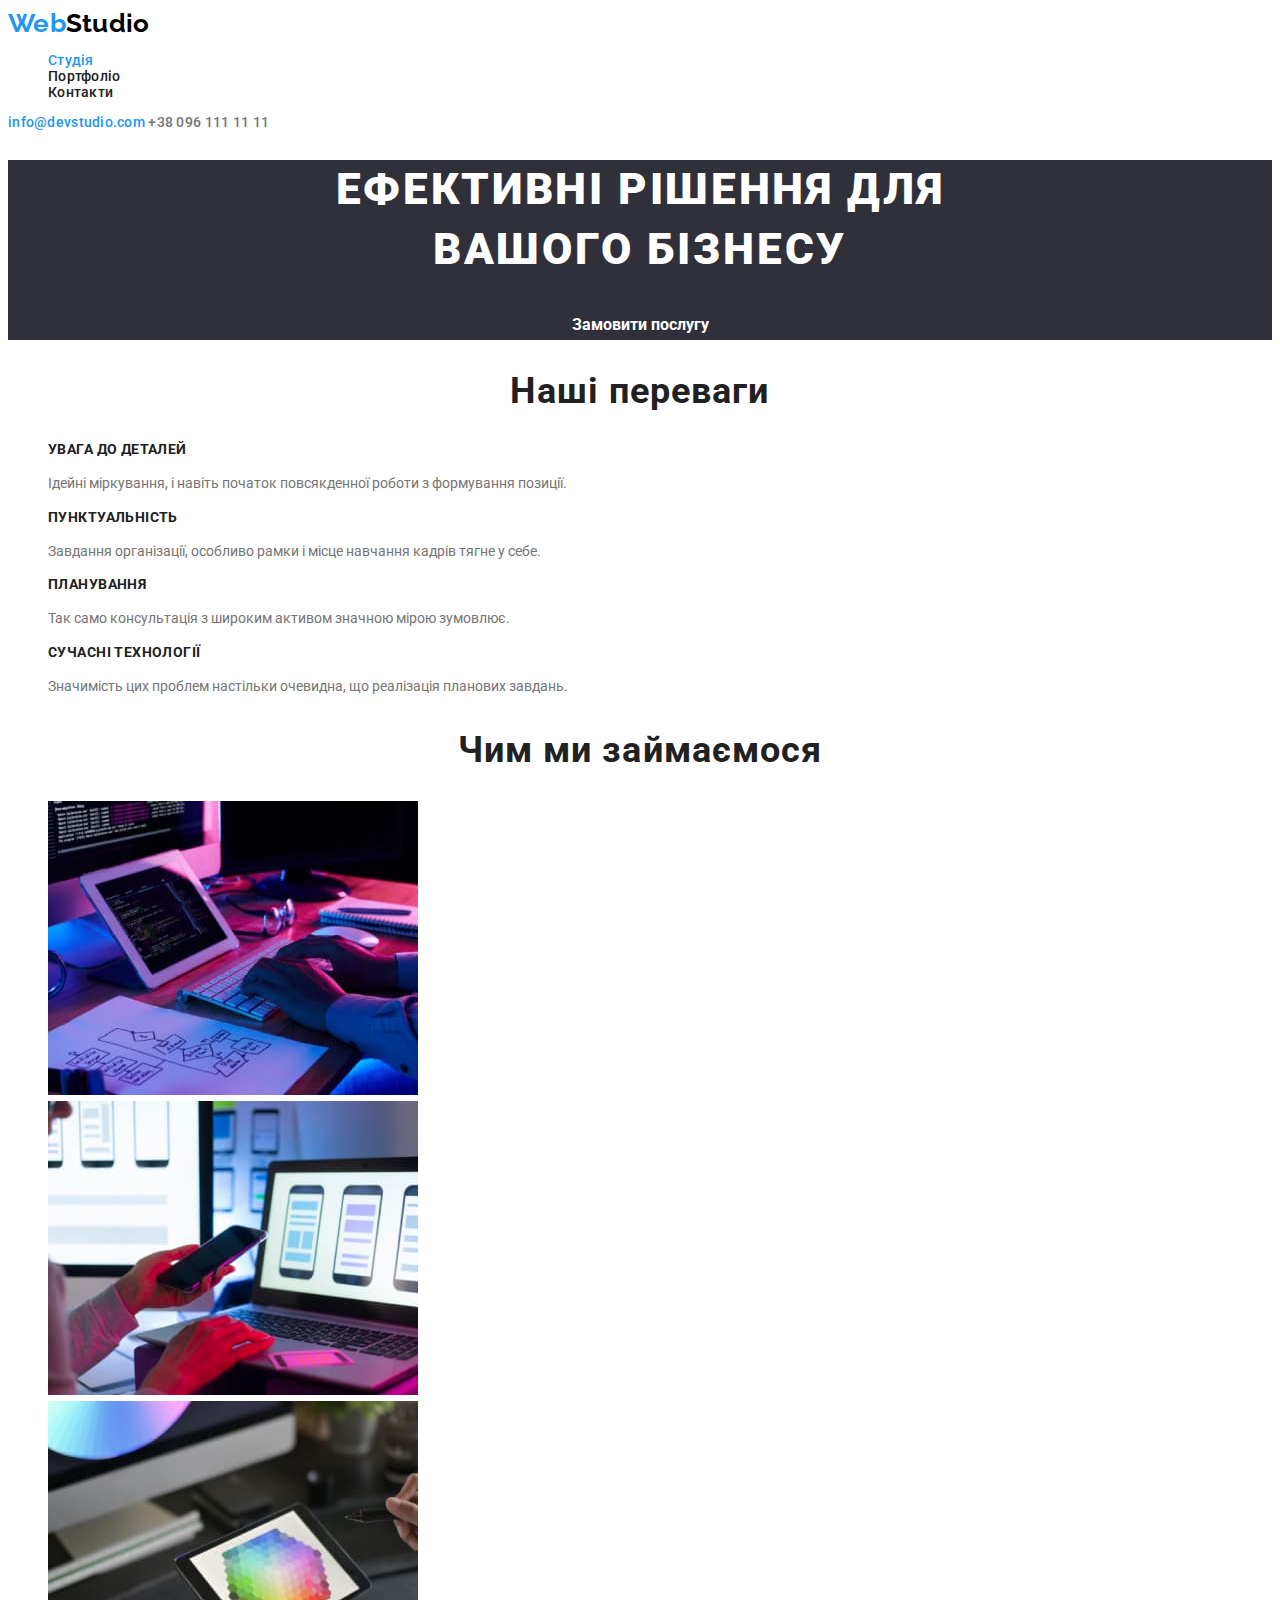
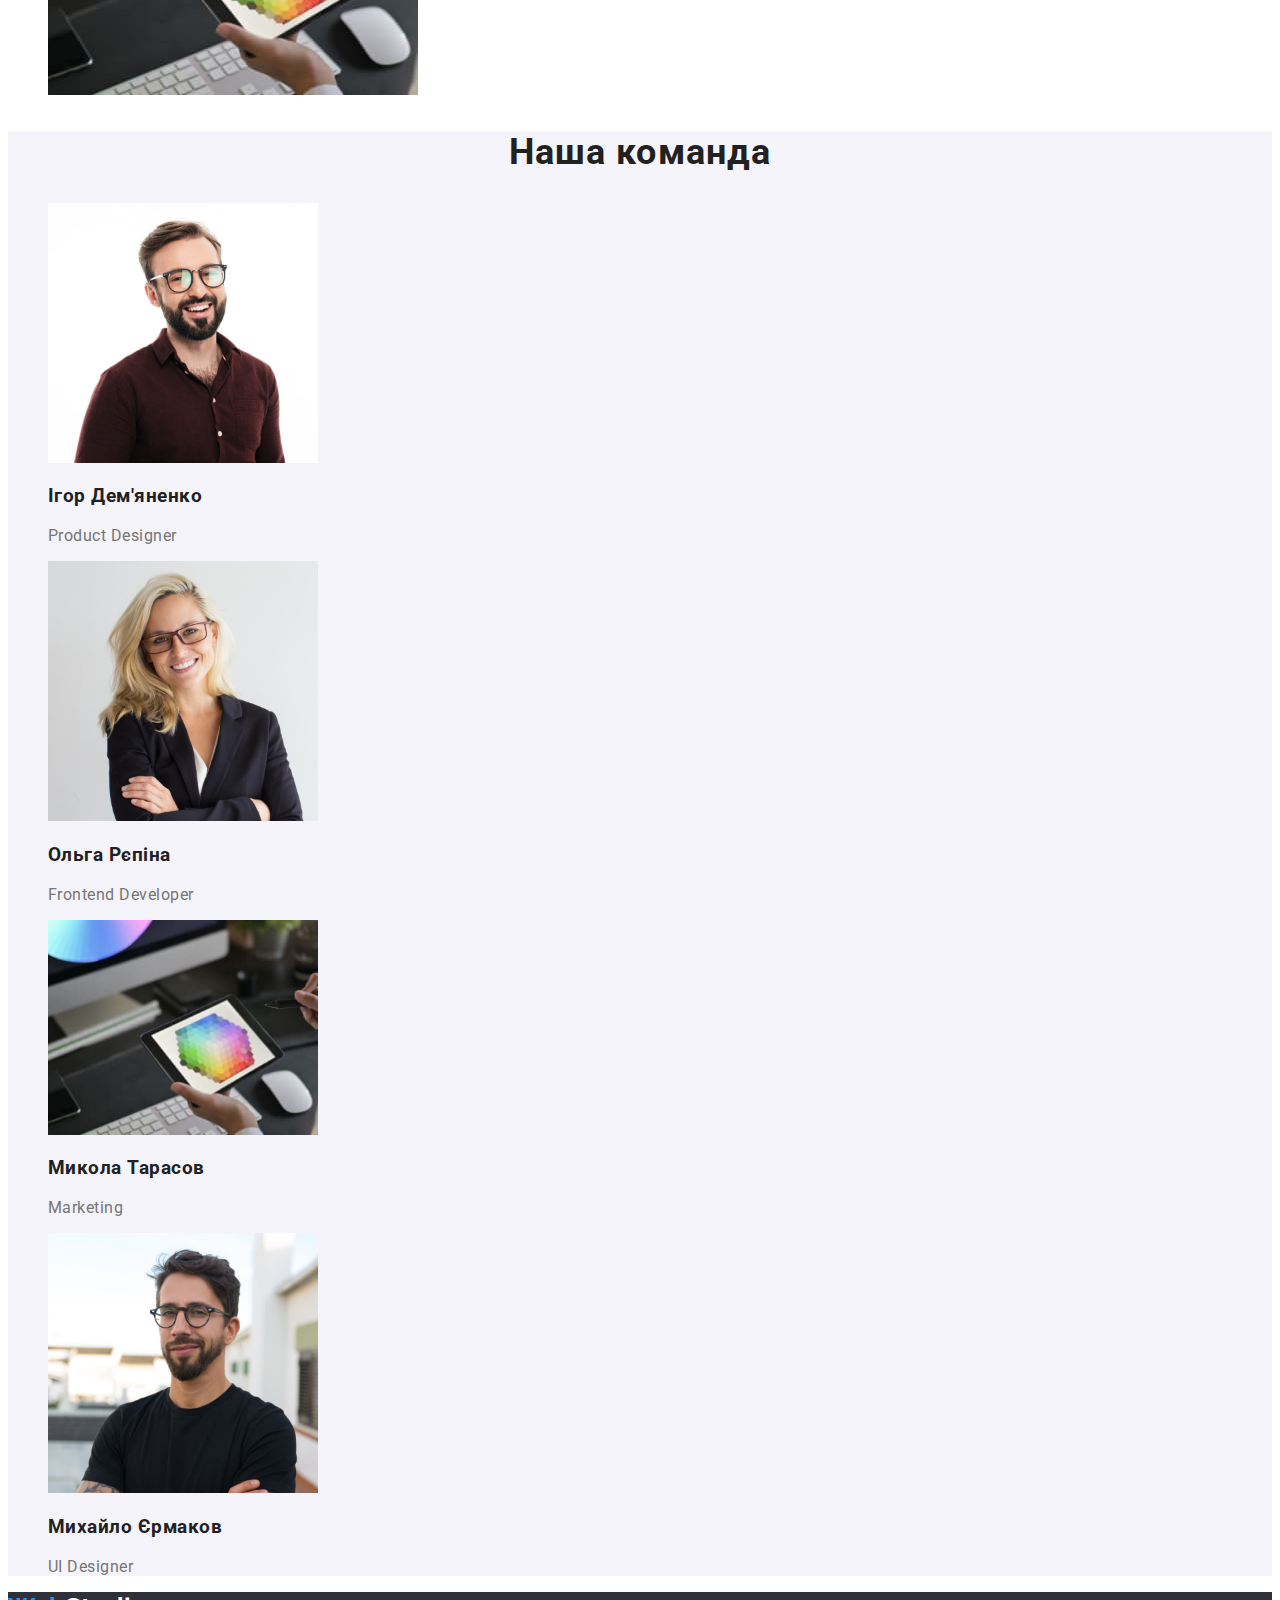
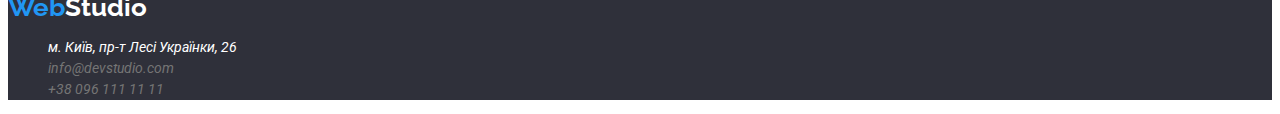
==== index.html @ 41cec7c2 "add project" ====
<!DOCTYPE html>
<html lang="ur">
  <head>
    <meta charset="UTF-8" />
    <meta http-equiv="X-UA-Compatible" content="IE=edge" />
    <meta name="viewport" content="width=device-width, initial-scale=1.0" />
    <title>Document</title>
    <link rel="stylesheet" href="./css/styles.css" />
    <link rel="preconnect" href="https://fonts.googleapis.com" />
    <link rel="preconnect" href="https://fonts.gstatic.com" crossorigin />
    <link
      href="https://fonts.googleapis.com/css2?family=Raleway:wght@700&family=Roboto:wght@400;500;700;900&display=swap"
      rel="stylesheet"
    />
  </head>
  <body>
    <!-- header -->
    <header>
      <nav class="nav">
        <div class="logo">
          <a href="./"><span>Web</span>Studio</a>
        </div>
        <div class="nav-pages">
          <ul>
            <li class="active">Студія</li>
            <li><a href="./portfolio.html" target="_self">Портфоліо</a></li>
            <li><a href="">Контакти</a></li>
          </ul>
        </div>
        <div class="contacts">
          <a href="mailto:info@devstudio.com" class="mail">info@devstudio.com</a>
          <a href="tel:+380961111111">+38 096 111 11 11</a>
        </div>
      </nav>
    </header>
    <!-- main -->
    <main>
      <!-- hero -->
      <div class="hero">
        <h1 class="hero-title">
          Ефективні рішення для <br />
          вашого бізнесу
        </h1>
        <a href="">Замовити послугу</a>
      </div>
      <!-- features  -->
      <section>
        <h2>Наші переваги</h2>
        <div class="features">
          <ul>
            <li>
              <h3 class="features-title">УВАГА ДО ДЕТАЛЕЙ</h3>
              <p>Ідейні міркування, і навіть початок повсякденної роботи з формування позиції.</p>
            </li>
            <li>
              <h3 class="features-title">ПУНКТУАЛЬНІСТЬ</h3>
              <p>Завдання організації, особливо рамки і місце навчання кадрів тягне у себе.</p>
            </li>
            <li>
              <h3 class="features-title">ПЛАНУВАННЯ</h3>
              <p>Так само консультація з широким активом значною мірою зумовлює.</p>
            </li>
            <li>
              <h3 class="features-title">СУЧАСНІ ТЕХНОЛОГІЇ</h3>
              <p>Значимість цих проблем настільки очевидна, що реалізація планових завдань.</p>
            </li>
          </ul>
        </div>
      </section>
      <!-- works -->
      <section class="works">
        <h2>Чим ми займаємося</h2>
        <ul>
          <li><img src="./images/img.jpg" alt="друкувати на клавiатурi" width="370" /></li>
          <li><img src="./images/box-2.jpg" alt="ноутбук та телефон" width="370" /></li>
          <li><img src="./images/box-3.jpg" alt="палiтра колорiв" width="370" /></li>
        </ul>
      </section>
      <!-- our team -->
      <section class="our-team">
        <h2>Наша команда</h2>
        <div class="team">
          <ul>
            <li>
              <img src="./images/img-1.jpg" alt="Ігор Дем'яненко" width="270" />
              <h3>Ігор Дем'яненко</h3>
              <p>Product Designer</p>
            </li>
            <li>
              <img src="./images/img-2.jpg" alt="Ольга Рєпіна" width="270" />
              <h3>Ольга Рєпіна</h3>
              <p>Frontend Developer</p>
            </li>
            <li>
              <img src="./images/box-3.jpg" alt="Микола Тарасов" width="270" />
              <h3>Микола Тарасов</h3>
              <p>Marketing</p>
            </li>
            <li>
              <img src="./images/img-4.jpg" alt="Михайло Єрмаков" width="270" />
              <h3>Михайло Єрмаков</h3>
              <p>UI Designer</p>
            </li>
          </ul>
        </div>
      </section>
    </main>
    <!-- footer -->
    <footer class="footer">
      <a href="./" class="logo"><span>Web</span>Studio</a>
      <div class="adress">
        <address>
          <ul>
            <li><a href="" class="adress-part">м. Київ, пр-т Лесі Українки, 26</a></li>
            <li><a href="mailto:info@devstudio.com">info@devstudio.com </a></li>
            <li><a href="tel:+380961111111">+38 096 111 11 11</a></li>
          </ul>
        </address>
      </div>
    </footer>
  </body>
</html>
---- css/styles.css ----
:root {
  --bgcolor: #fff;
  --accent-color: #2196f3;
  --title-text-color: #212121;
  --ptimery-text-color: #757575;
  --logo-text-color: #000000;
  --secondle-text-color: #ffffff;
  --hero-bg-color: #2f303a;
  --secondle-bg-color: #f5f4fa;
}

body {
  font-family: 'Roboto', sans-serif;
  color: var(--ptimery-text-color);
  background-color: var(--bgcolor);
  font-weight: 400;
  font-size: 14px;
  line-height: 1.5;
}

a,
a:visited {
  text-decoration: none;
  color: inherit;
}

ul {
  list-style: none;
}

/* header */
.nav {
  font-weight: 500;
  line-height: 1.14;
  letter-spacing: 0.02em;
}

.nav .logo,
.footer .logo {
  color: var(--logo-text-color);
  font-family: 'Raleway', sans-serif;
  font-size: 26px;
  font-weight: 700;
  line-height: 1.2;
}

.nav-pages {
  color: var(--title-text-color);
}

.contacts {
  color: var(--ptimery-text-color);
}

.nav-pages a:hover,
.contacts a:hover,
.mail,
.logo span,
.nav-pages .active {
  color: var(--accent-color);
}
.nav-pages .active {
  cursor: pointer;
}

/* hero */
.hero {
  background-color: var(--hero-bg-color);
  text-align: center;
}

.hero-title {
  text-transform: uppercase;
  color: var(--secondle-text-color);
  font-weight: 900;
  font-size: 44px;
  line-height: 1.36;
  letter-spacing: 0.06em;
}

.hero a {
  font-weight: 700;
  font-size: 16px;
  line-height: 1.9;
  color: var(--secondle-text-color);
}
/* features */

.features-title {
  font-size: 14px;
  font-weight: 700;
  line-height: 1.14;
  letter-spacing: 0.03em;
  text-transform: uppercase;
  color: var(--title-text-color);
}
.features p {
  line-height: 1.7;
}

/* works */
h2 {
  font-weight: 700;
  font-size: 36px;
  line-height: 1.17;
  text-align: center;
  letter-spacing: 0.03em;
  color: var(--title-text-color);
}
/* team */
.our-team {
  background-color: var(--secondle-bg-color);
}
.team {
  font-weight: 500;
  font-size: 16px;
  line-height: 1.19;
  letter-spacing: 0.03em;
}

.team h3 {
  color: var(--title-text-color);
}

.team p {
  font-weight: 400;
}

/* footer */
.footer .logo {
  color: var(--secondle-text-color);
}
.footer {
  background-color: var(--hero-bg-color);
}

.adress .adress-part {
  color: var(--secondle-text-color);
}

/* portfolio */
button {
  font-weight: 500;
  font-size: 16px;
  line-height: 1.62;
  text-align: center;
  letter-spacing: 0.03em;
  cursor: pointer;
  color: var(--title-text-color);
  background-color: #f5f4fa;
  border: 1px solid #f5f4fa;
}
button:hover,
li.active button {
  cursor: pointer;
  color: var(--secondle-text-color);
  background-color: var(--accent-color);
  border: 1px solid var(--accent-color);
}

.cards h3 {
  font-weight: 700;
  font-size: 18px;
  line-height: 2;
  letter-spacing: 0.06em;
  color: var(--title-text-color);
}

.cards p {
  font-size: 16px;
  line-height: 1.87;
  letter-spacing: 0.03em;
  color: var(--ptimery-text-color);
}
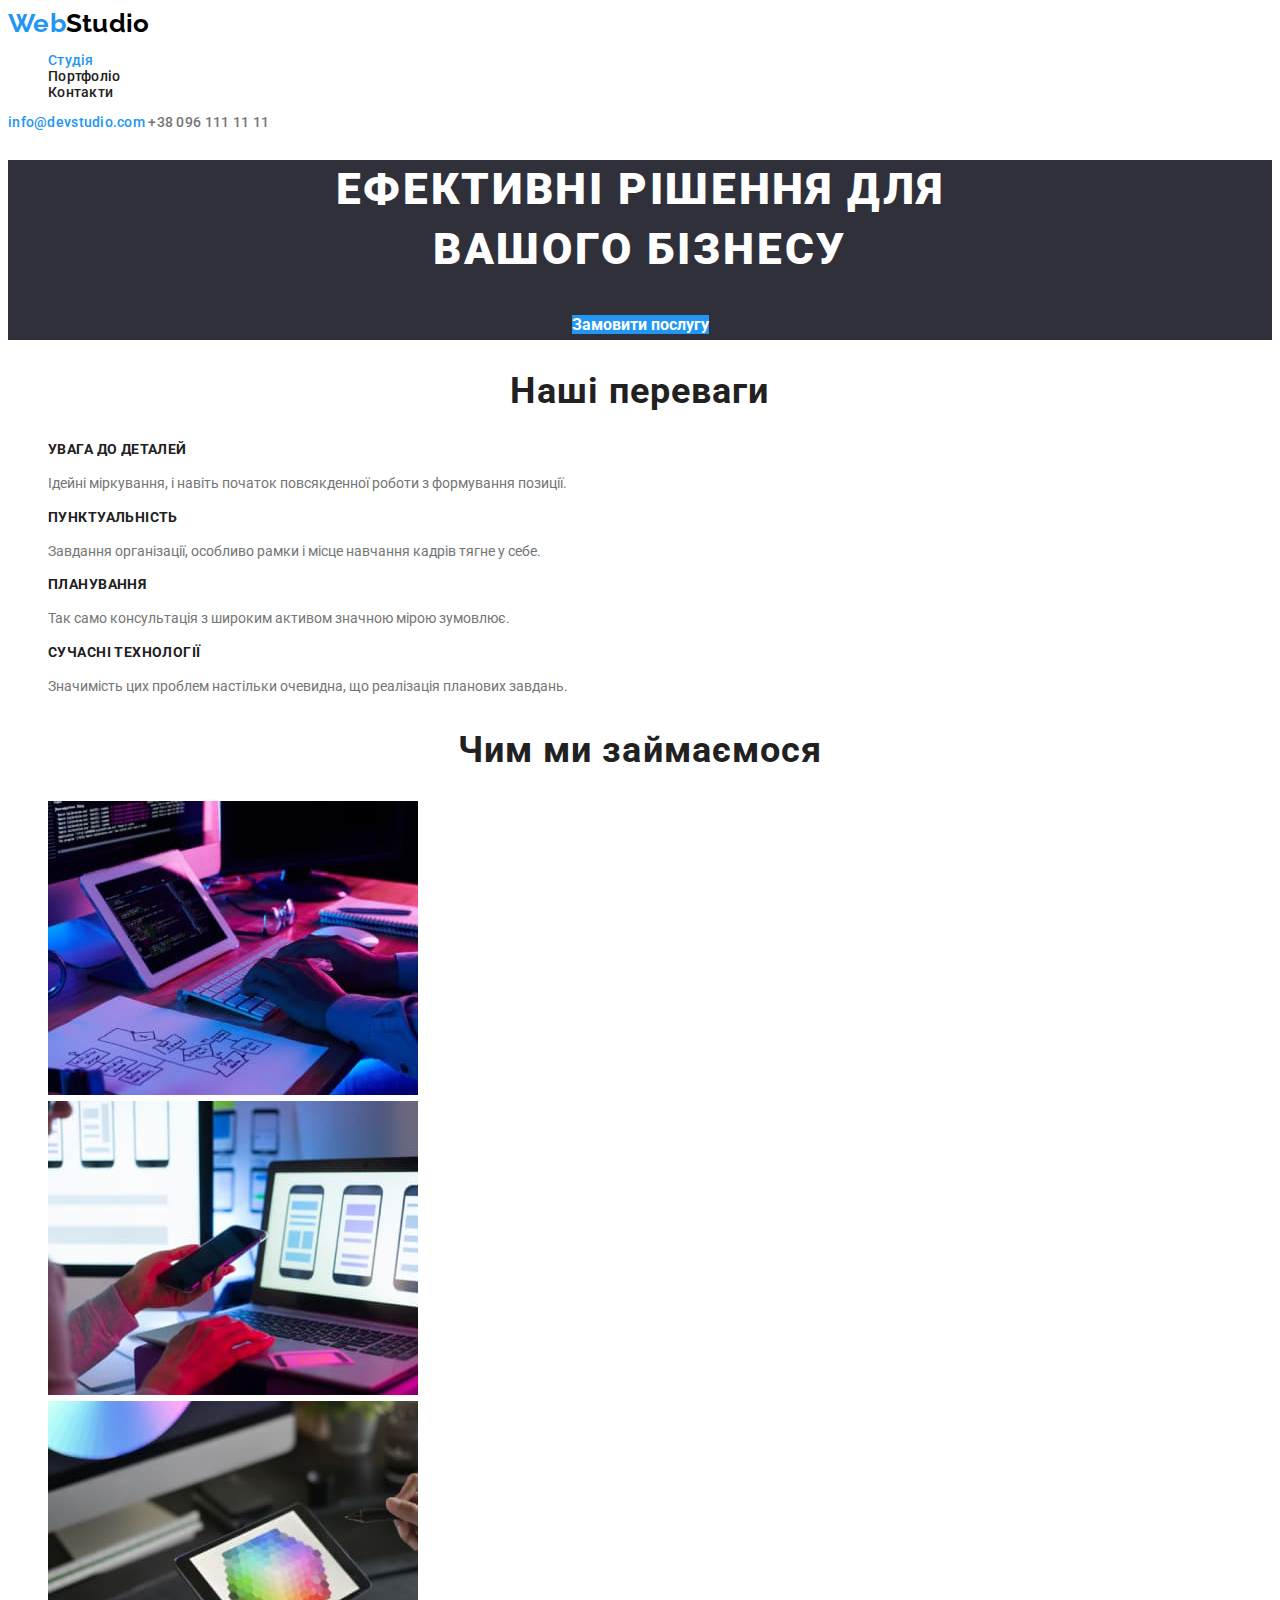
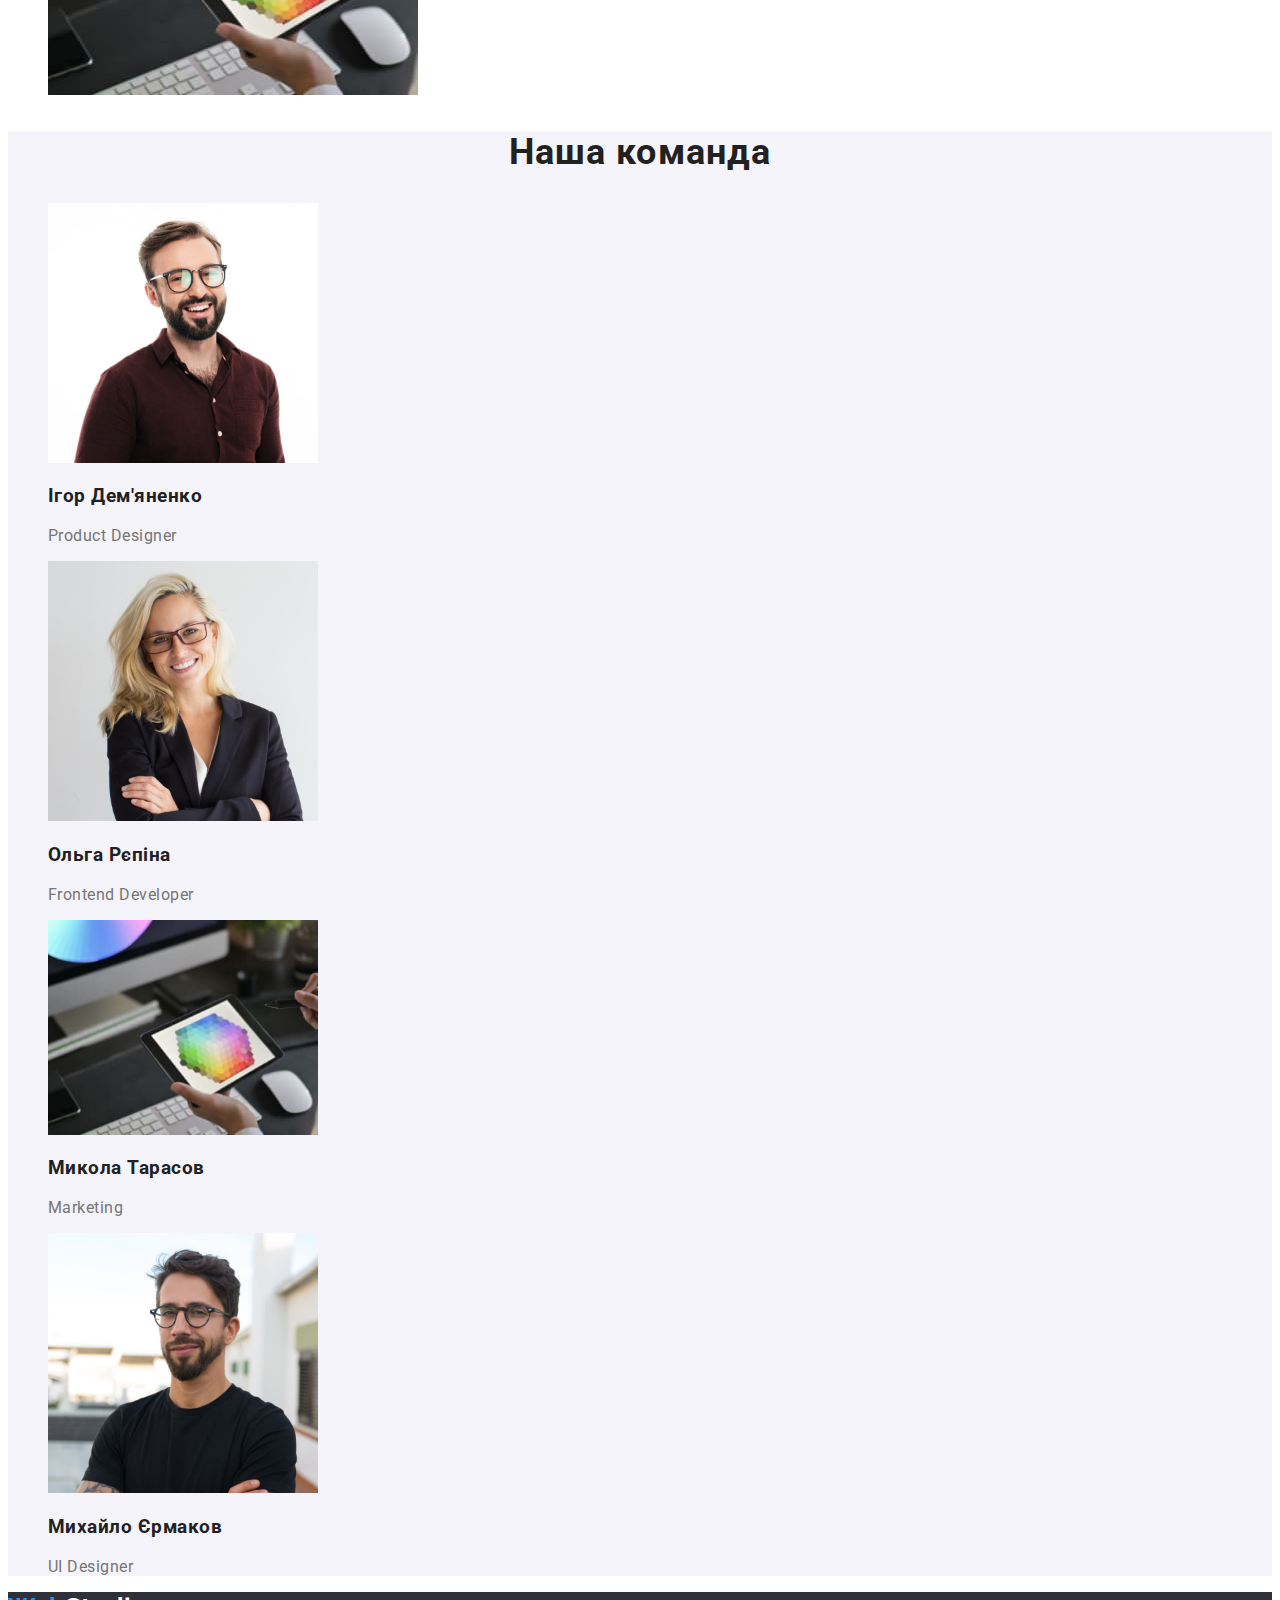
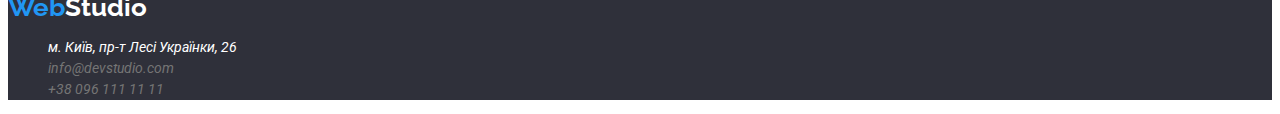
==== commit e7a5dea8: "правки 1" ====
--- a/index.html
+++ b/index.html
@@ -1,10 +1,10 @@
 <!DOCTYPE html>
-<html lang="ur">
+<html lang="uk">
   <head>
     <meta charset="UTF-8" />
     <meta http-equiv="X-UA-Compatible" content="IE=edge" />
     <meta name="viewport" content="width=device-width, initial-scale=1.0" />
-    <title>Document</title>
+    <title>Студiя</title>
     <link rel="stylesheet" href="./css/styles.css" />
     <link rel="preconnect" href="https://fonts.googleapis.com" />
     <link rel="preconnect" href="https://fonts.gstatic.com" crossorigin />
--- a/css/styles.css
+++ b/css/styles.css
@@ -1,14 +1,16 @@
 :root {
   --bgcolor: #fff;
+  --secondle-text-color: #ffffff;
   --accent-color: #2196f3;
   --title-text-color: #212121;
   --ptimery-text-color: #757575;
   --logo-text-color: #000000;
-  --secondle-text-color: #ffffff;
   --hero-bg-color: #2f303a;
   --secondle-bg-color: #f5f4fa;
+  --button-bg-color: #f5f4fa;
 }
 
+/* global */
 body {
   font-family: 'Roboto', sans-serif;
   color: var(--ptimery-text-color);
@@ -19,7 +21,8 @@
 }
 
 a,
-a:visited {
+a:visited,
+a:focus {
   text-decoration: none;
   color: inherit;
 }
@@ -54,6 +57,8 @@
 
 .nav-pages a:hover,
 .contacts a:hover,
+.nav-pages a:focus,
+.contacts a:focus,
 .mail,
 .logo span,
 .nav-pages .active {
@@ -83,6 +88,7 @@
   font-size: 16px;
   line-height: 1.9;
   color: var(--secondle-text-color);
+  background-color: var(--accent-color);
 }
 /* features */
 
@@ -138,7 +144,11 @@
   color: var(--secondle-text-color);
 }
 
+address a:hover {
+  color: var(--secondle-text-color);
+}
 /* portfolio */
+
 button {
   font-weight: 500;
   font-size: 16px;
@@ -147,9 +157,10 @@
   letter-spacing: 0.03em;
   cursor: pointer;
   color: var(--title-text-color);
-  background-color: #f5f4fa;
-  border: 1px solid #f5f4fa;
+  background-color: var(--button-bg-color);
+  border: var(--button-bg-color);
 }
+
 button:hover,
 li.active button {
   cursor: pointer;
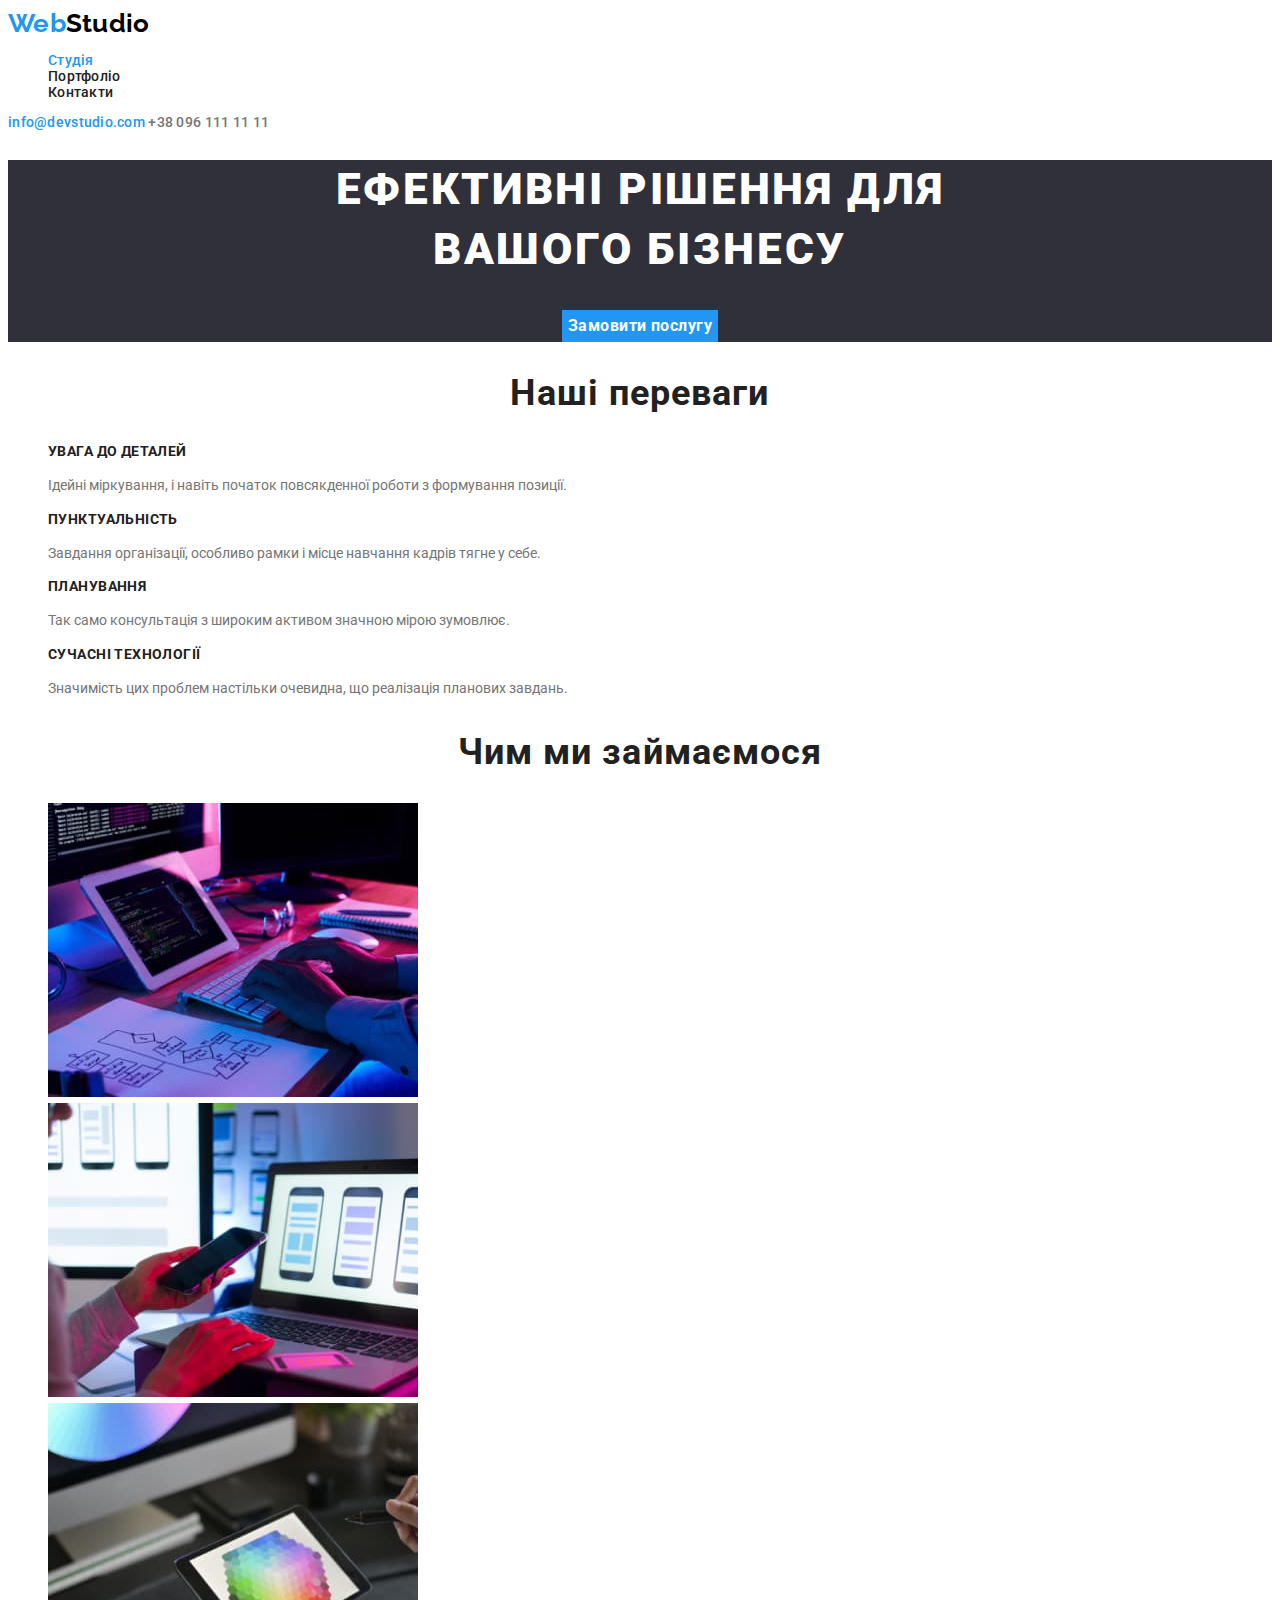
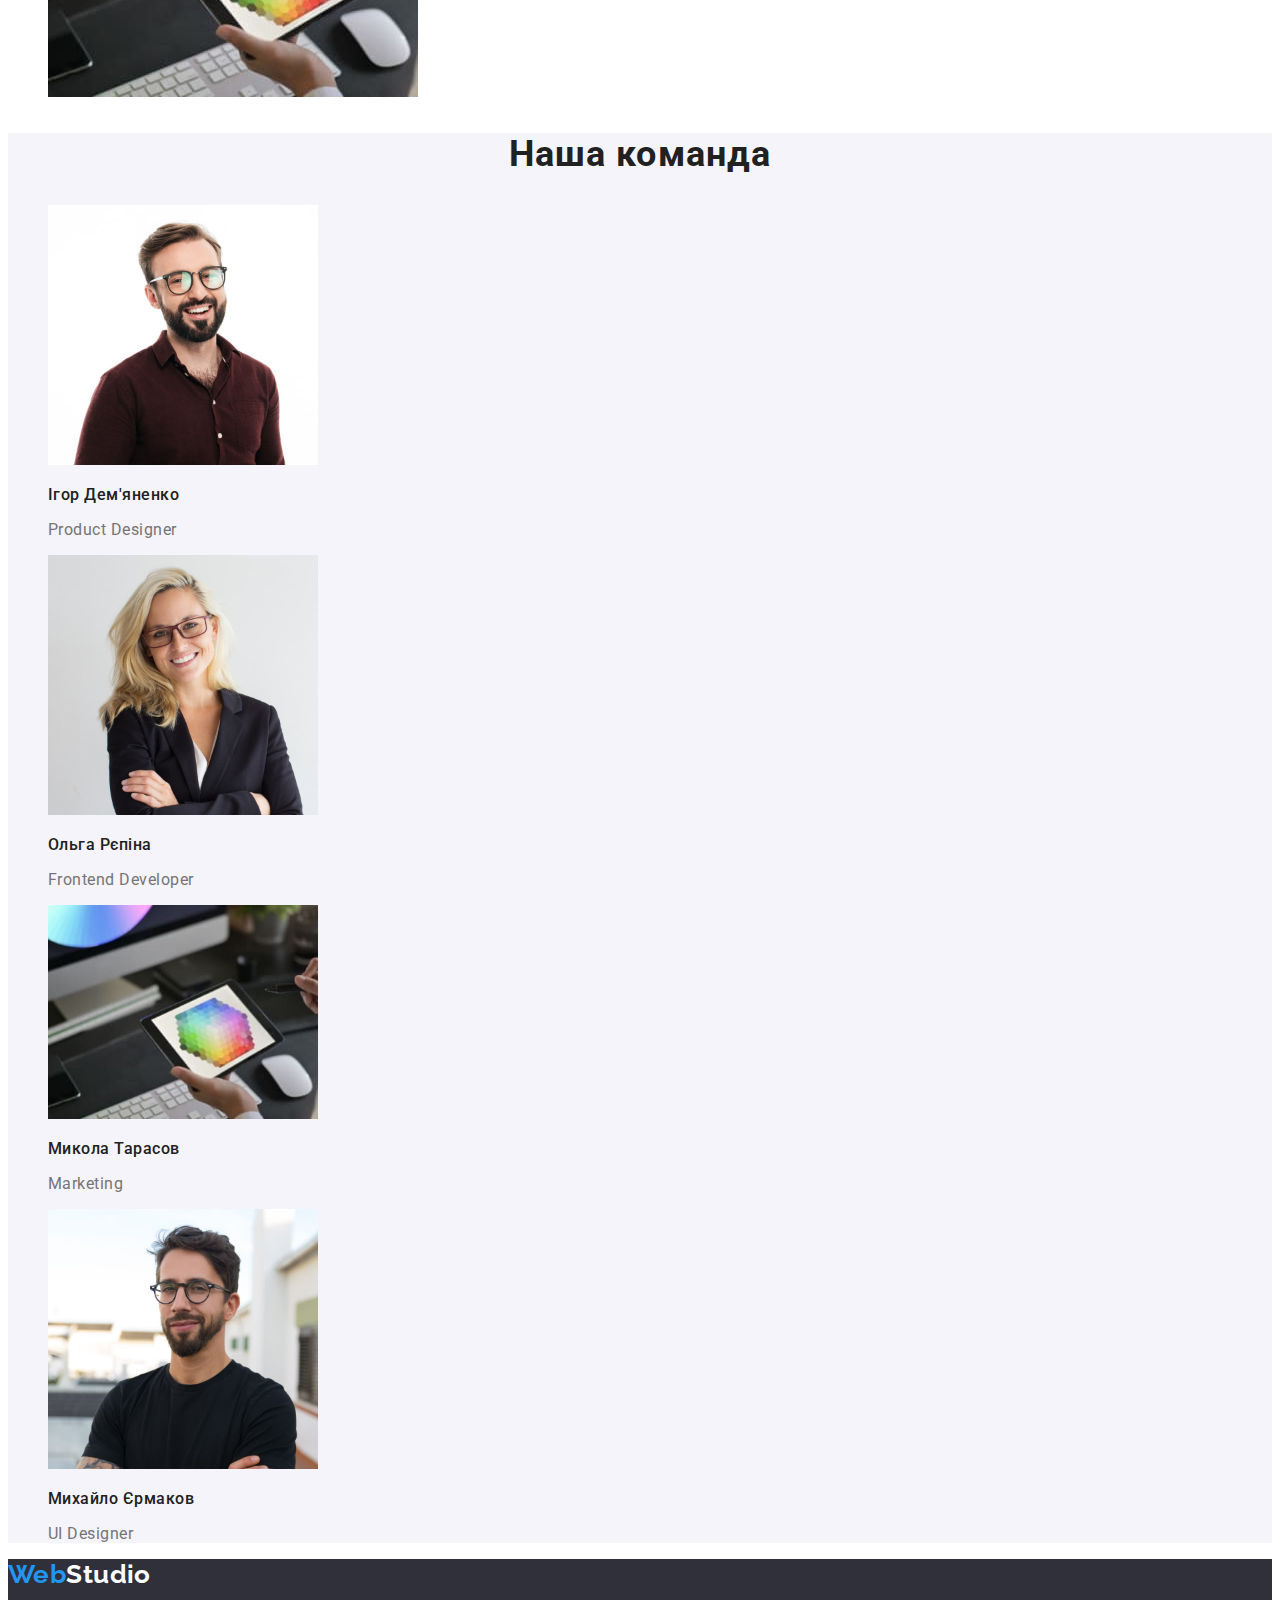
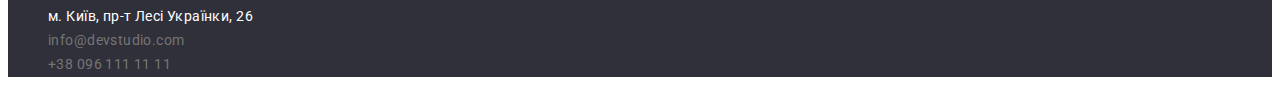
==== commit c7634b25: "правки 1" ====
--- a/index.html
+++ b/index.html
@@ -41,7 +41,7 @@
           Ефективні рішення для <br />
           вашого бізнесу
         </h1>
-        <a href="">Замовити послугу</a>
+        <button type="button">Замовити послугу</button>
       </div>
       <!-- features  -->
       <section>
--- a/css/styles.css
+++ b/css/styles.css
@@ -83,7 +83,7 @@
   letter-spacing: 0.06em;
 }
 
-.hero a {
+.hero button {
   font-weight: 700;
   font-size: 16px;
   line-height: 1.9;
@@ -117,7 +117,7 @@
 .our-team {
   background-color: var(--secondle-bg-color);
 }
-.team {
+.our-team .team {
   font-weight: 500;
   font-size: 16px;
   line-height: 1.19;
@@ -126,6 +126,8 @@
 
 .team h3 {
   color: var(--title-text-color);
+  font-weight: 500;
+  font-size: 16px;
 }
 
 .team p {
@@ -136,8 +138,16 @@
 .footer .logo {
   color: var(--secondle-text-color);
 }
-.footer {
+
+footer {
   background-color: var(--hero-bg-color);
+  /* font-style: normal; */
+  line-height: 1.71;
+  letter-spacing: 0.03em;
+}
+
+address {
+  font-style: normal;
 }
 
 .adress .adress-part {
@@ -150,6 +160,7 @@
 /* portfolio */
 
 button {
+  font-family: 'Roboto', sans-serif;
   font-weight: 500;
   font-size: 16px;
   line-height: 1.62;
